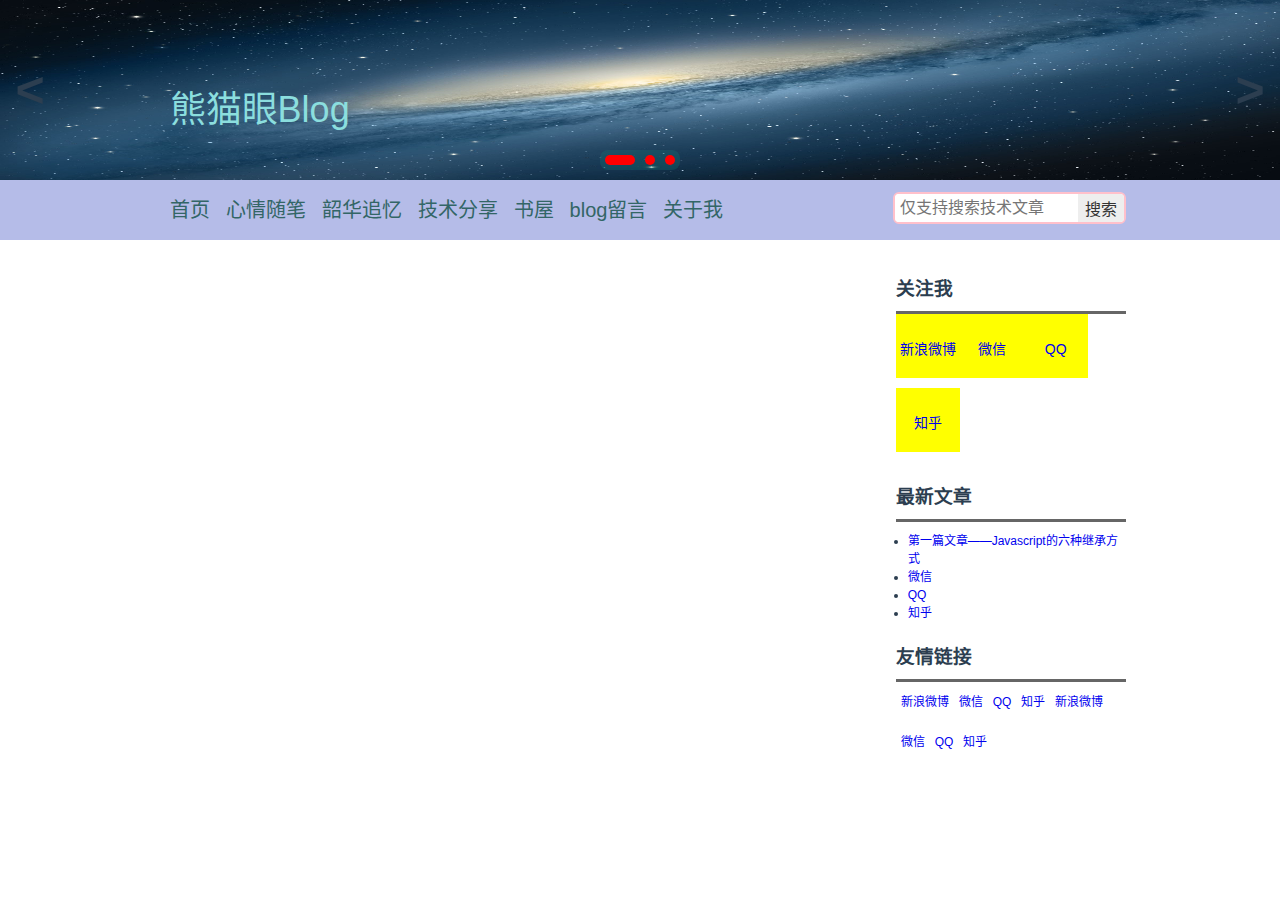
==== index.html @ a123d067 "修改一些bug" ====
<!DOCTYPE html><html lang=zh-CN><head><meta charset=UTF-8><meta name=viewport content="width=device-width,initial-scale=1"><link rel=icon type=image/x-icon href=./static/icon.ico><title>blog-vuecli2@ZHJ</title><link href=./static/css/app.05a6d59d66d9311a0b45367841d2d106.css rel=stylesheet></head><body><div id=app></div><script type=text/javascript src=./static/js/manifest.6767748a2c5e8c2cd80e.js></script><script type=text/javascript src=./static/js/vendor.e4c137744f14e24961be.js></script><script type=text/javascript src=./static/js/app.1bf1640335b9abd7c52a.js></script></body></html>
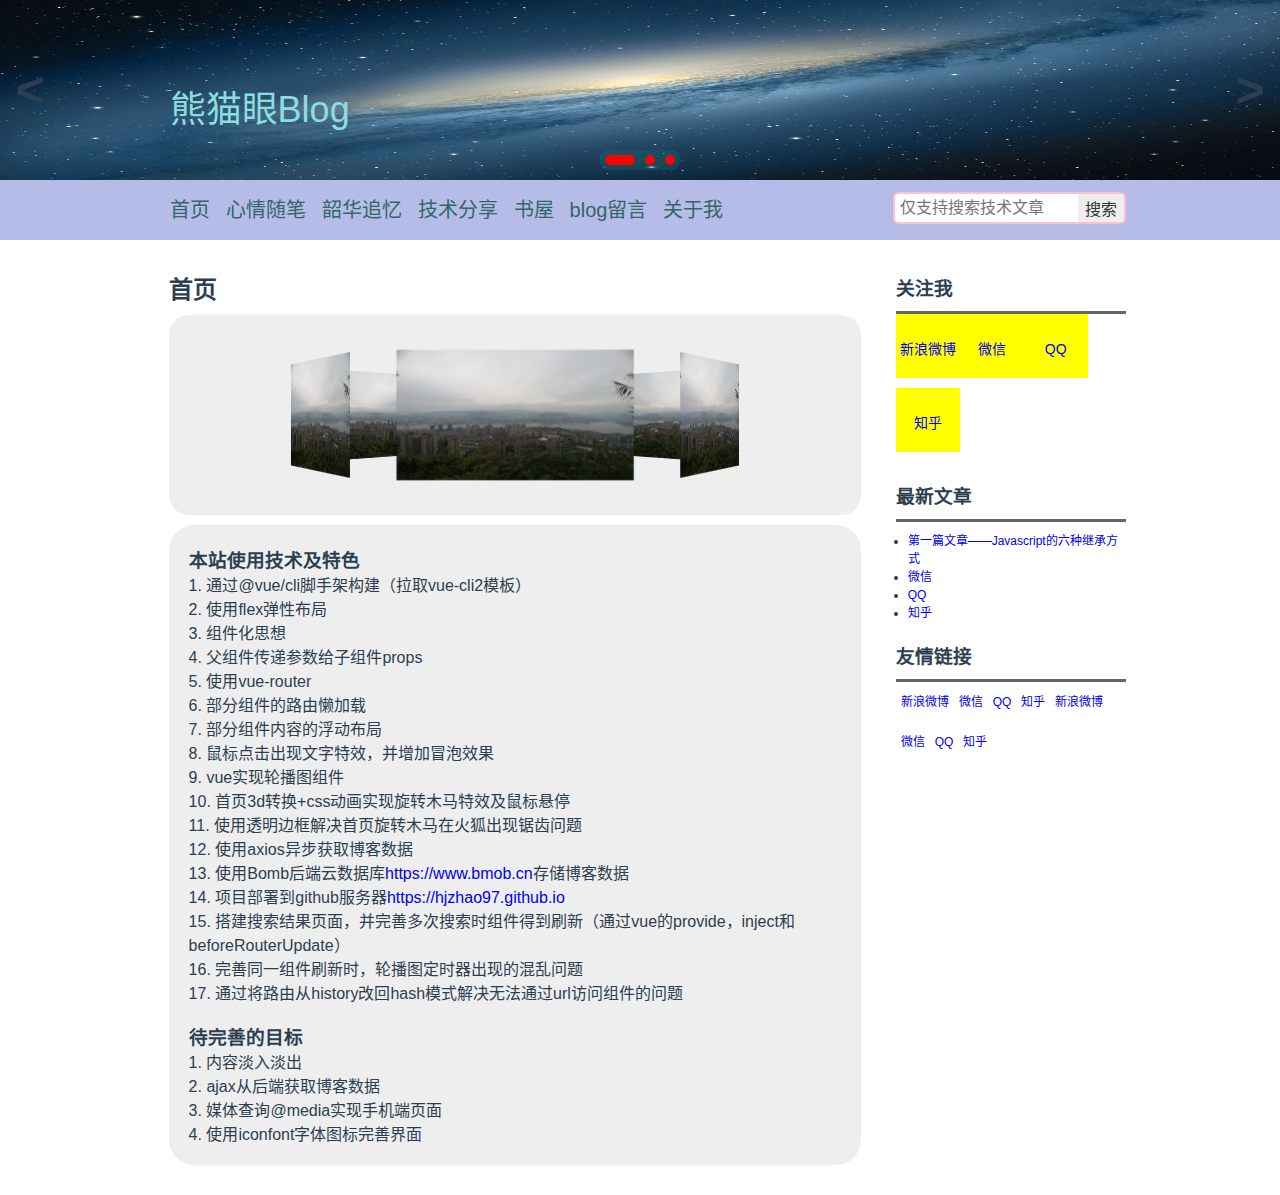
==== commit 09235e37: "进行一些完善" ====
--- a/index.html
+++ b/index.html
@@ -1 +1 @@
-<!DOCTYPE html><html lang=zh-CN><head><meta charset=UTF-8><meta name=viewport content="width=device-width,initial-scale=1"><link rel=icon type=image/x-icon href=./static/icon.ico><title>blog-vuecli2@ZHJ</title><link href=./static/css/app.05a6d59d66d9311a0b45367841d2d106.css rel=stylesheet></head><body><div id=app></div><script type=text/javascript src=./static/js/manifest.6767748a2c5e8c2cd80e.js></script><script type=text/javascript src=./static/js/vendor.e4c137744f14e24961be.js></script><script type=text/javascript src=./static/js/app.1bf1640335b9abd7c52a.js></script></body></html>+<!DOCTYPE html><html lang=zh-CN><head><meta charset=UTF-8><meta name=viewport content="width=device-width,initial-scale=1"><link rel=icon type=image/x-icon href=./static/icon.ico><title>blog-vuecli2@ZHJ</title><link href=./static/css/app.bd5da508435fca1c5da0ab6128aefb0c.css rel=stylesheet></head><body><div id=app></div><script type=text/javascript src=./static/js/manifest.3ad1d5771e9b13dbdad2.js></script><script type=text/javascript src=./static/js/vendor.56eafd926c1927daf9cc.js></script><script type=text/javascript src=./static/js/app.9d96a4f96a55722fc2f2.js></script></body></html>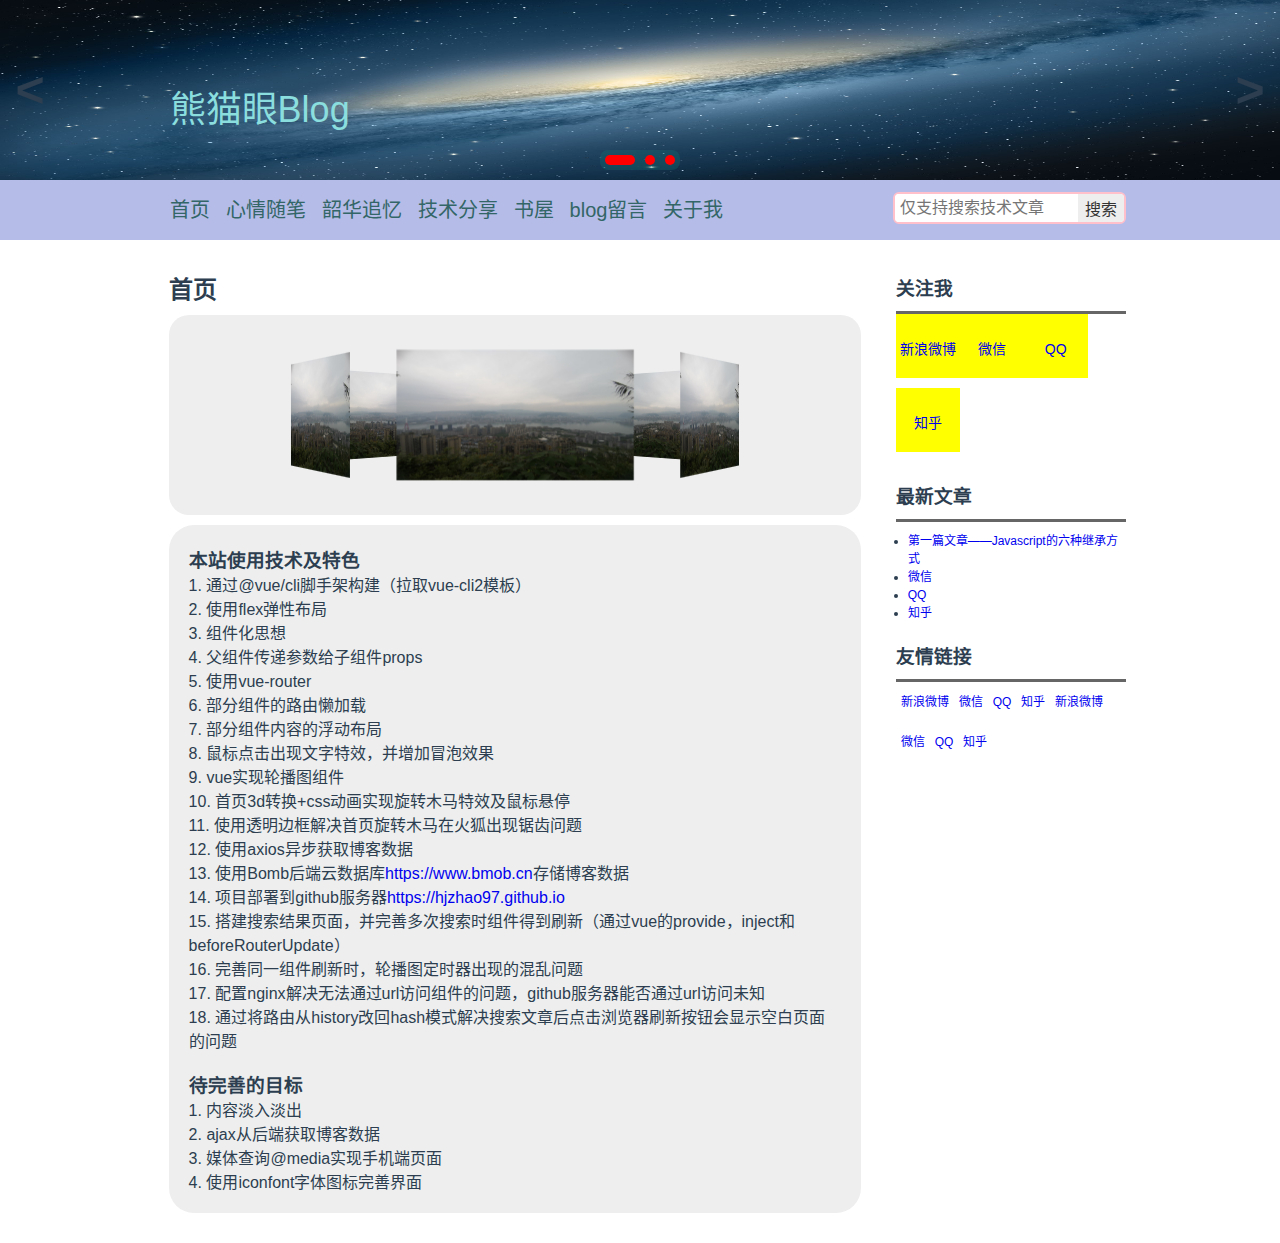
==== commit 8519ebb4: "做了一些改动，增加一些效果" ====
--- a/index.html
+++ b/index.html
@@ -1 +1 @@
-<!DOCTYPE html><html lang=zh-CN><head><meta charset=UTF-8><meta name=viewport content="width=device-width,initial-scale=1"><link rel=icon type=image/x-icon href=./static/icon.ico><title>blog-vuecli2@ZHJ</title><link href=./static/css/app.bd5da508435fca1c5da0ab6128aefb0c.css rel=stylesheet></head><body><div id=app></div><script type=text/javascript src=./static/js/manifest.3ad1d5771e9b13dbdad2.js></script><script type=text/javascript src=./static/js/vendor.56eafd926c1927daf9cc.js></script><script type=text/javascript src=./static/js/app.9d96a4f96a55722fc2f2.js></script></body></html>+<!DOCTYPE html><html lang=zh-CN><head><meta charset=UTF-8><meta name=viewport content="width=device-width,initial-scale=1"><link rel=icon type=image/x-icon href=./static/icon.ico><title>blog-vuecli2@ZHJ</title><link href=./static/css/app.4d0fe920ec488a104077bff55d11753a.css rel=stylesheet></head><body><div id=app></div><script type=text/javascript src=./static/js/manifest.3ad1d5771e9b13dbdad2.js></script><script type=text/javascript src=./static/js/vendor.56eafd926c1927daf9cc.js></script><script type=text/javascript src=./static/js/app.67a76654daa8a793c83a.js></script></body></html>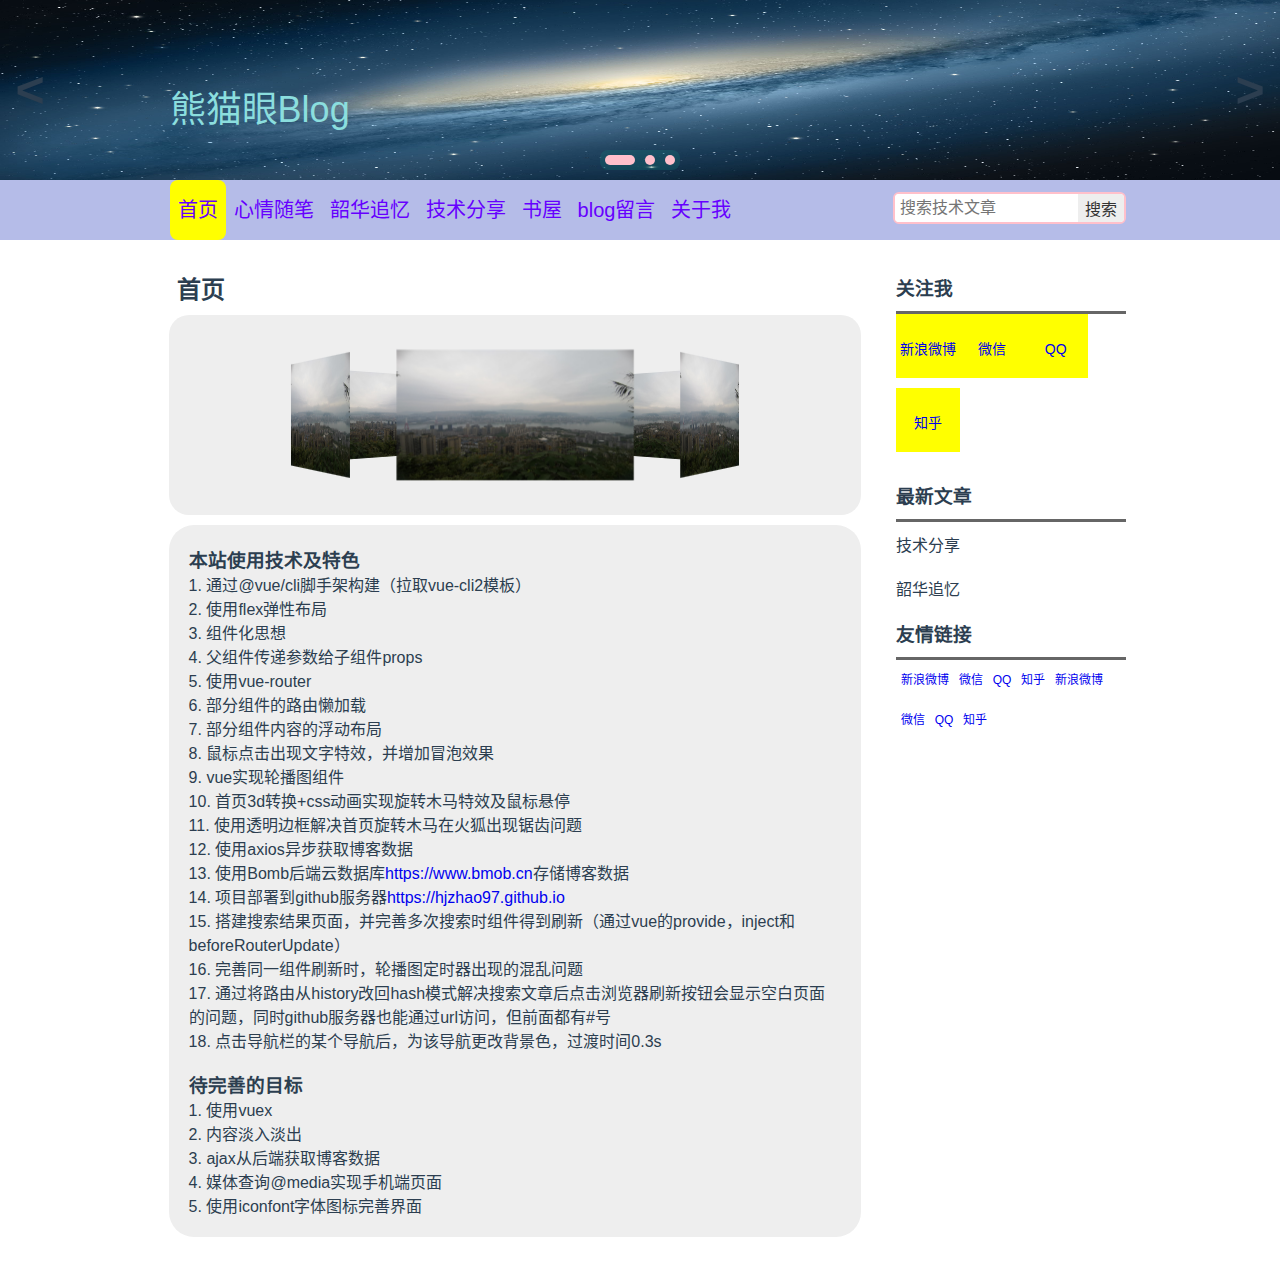
==== commit cb6010ee: "一些优化" ====
--- a/index.html
+++ b/index.html
@@ -1 +1 @@
-<!DOCTYPE html><html lang=zh-CN><head><meta charset=UTF-8><meta name=viewport content="width=device-width,initial-scale=1"><link rel=icon type=image/x-icon href=./static/icon.ico><title>blog-vuecli2@ZHJ</title><link href=./static/css/app.4d0fe920ec488a104077bff55d11753a.css rel=stylesheet></head><body><div id=app></div><script type=text/javascript src=./static/js/manifest.3ad1d5771e9b13dbdad2.js></script><script type=text/javascript src=./static/js/vendor.56eafd926c1927daf9cc.js></script><script type=text/javascript src=./static/js/app.67a76654daa8a793c83a.js></script></body></html>+<!DOCTYPE html><html lang=zh-CN><head><meta charset=UTF-8><meta name=viewport content="width=device-width,initial-scale=1"><link rel=icon type=image/x-icon href=./static/icon.ico><title>blog-vuecli2@ZHJ</title><link href=./static/css/app.920ca8248a5cf46193c2bd97d0c5f1d3.css rel=stylesheet></head><body><div id=app></div><script type=text/javascript src=./static/js/manifest.3ad1d5771e9b13dbdad2.js></script><script type=text/javascript src=./static/js/vendor.56eafd926c1927daf9cc.js></script><script type=text/javascript src=./static/js/app.28a0f2f39fe3fb02aa73.js></script></body></html>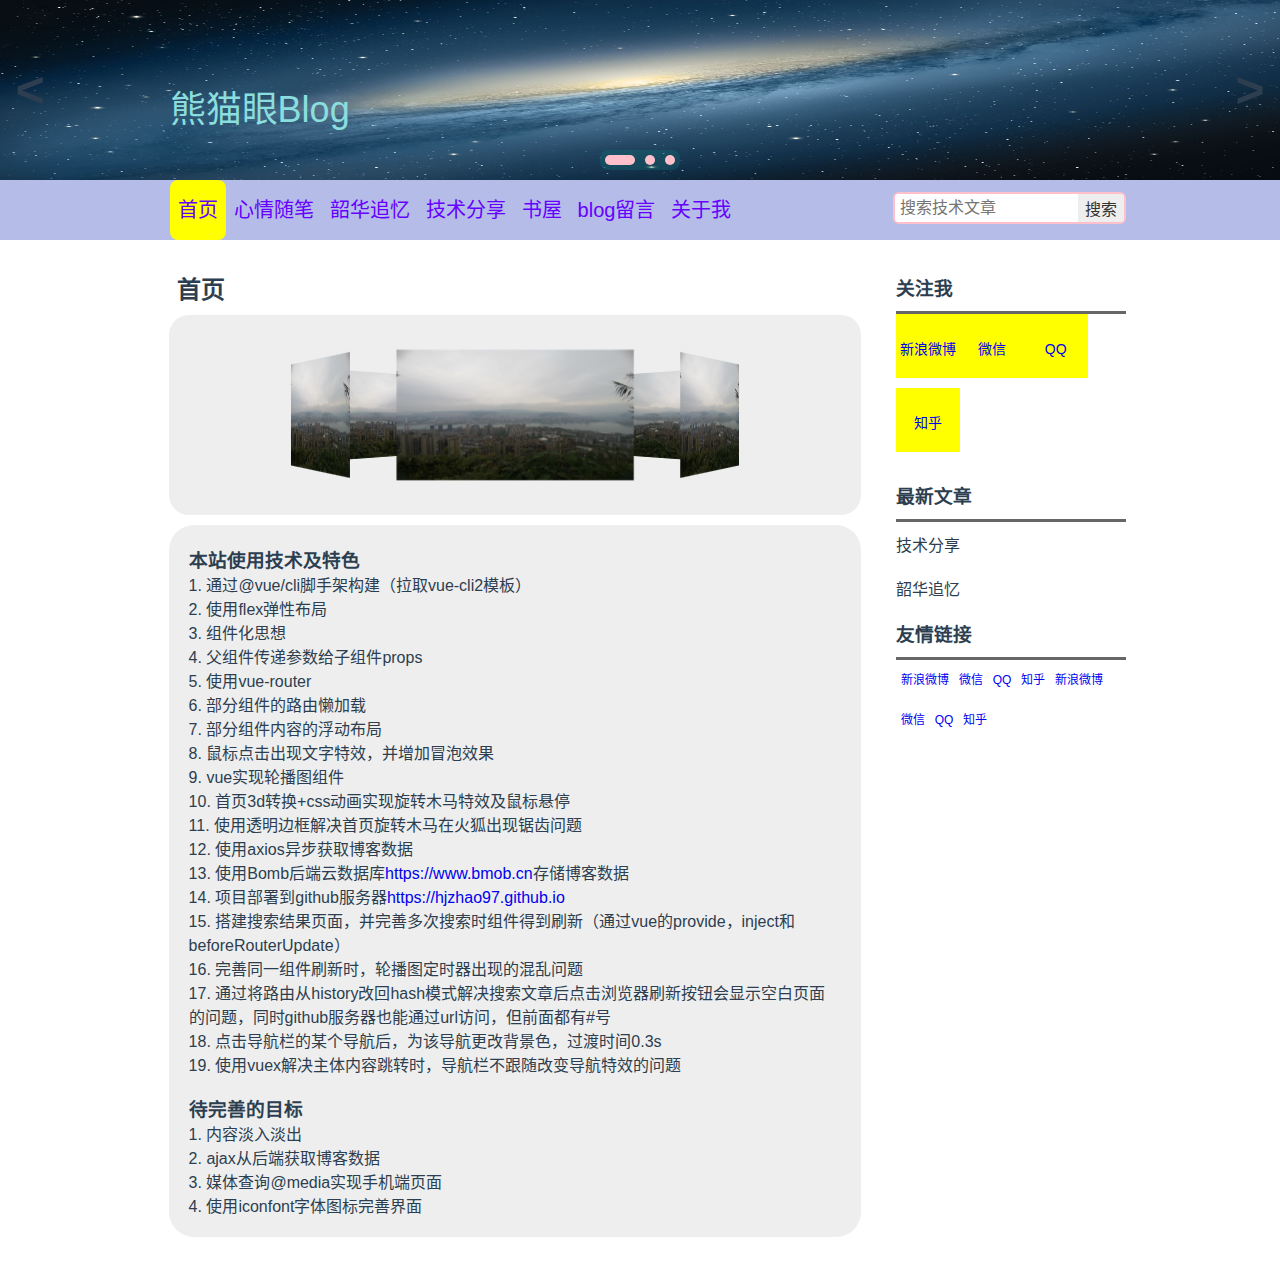
==== commit 9f36859c: "使用vuex，解决导航栏不跟随页面转换特效的bug" ====
--- a/index.html
+++ b/index.html
@@ -1 +1 @@
-<!DOCTYPE html><html lang=zh-CN><head><meta charset=UTF-8><meta name=viewport content="width=device-width,initial-scale=1"><link rel=icon type=image/x-icon href=./static/icon.ico><title>blog-vuecli2@ZHJ</title><link href=./static/css/app.920ca8248a5cf46193c2bd97d0c5f1d3.css rel=stylesheet></head><body><div id=app></div><script type=text/javascript src=./static/js/manifest.3ad1d5771e9b13dbdad2.js></script><script type=text/javascript src=./static/js/vendor.56eafd926c1927daf9cc.js></script><script type=text/javascript src=./static/js/app.28a0f2f39fe3fb02aa73.js></script></body></html>+<!DOCTYPE html><html lang=zh-CN><head><meta charset=UTF-8><meta name=viewport content="width=device-width,initial-scale=1"><link rel=icon type=image/x-icon href=./static/icon.ico><title>blog-vuecli2@ZHJ</title><link href=./static/css/app.9fd9f19385278cedc82edf95868dba95.css rel=stylesheet></head><body><div id=app></div><script type=text/javascript src=./static/js/manifest.3ad1d5771e9b13dbdad2.js></script><script type=text/javascript src=./static/js/vendor.3b90dc7f8353caebf2b8.js></script><script type=text/javascript src=./static/js/app.8a76e0d1ab946e5cd242.js></script></body></html>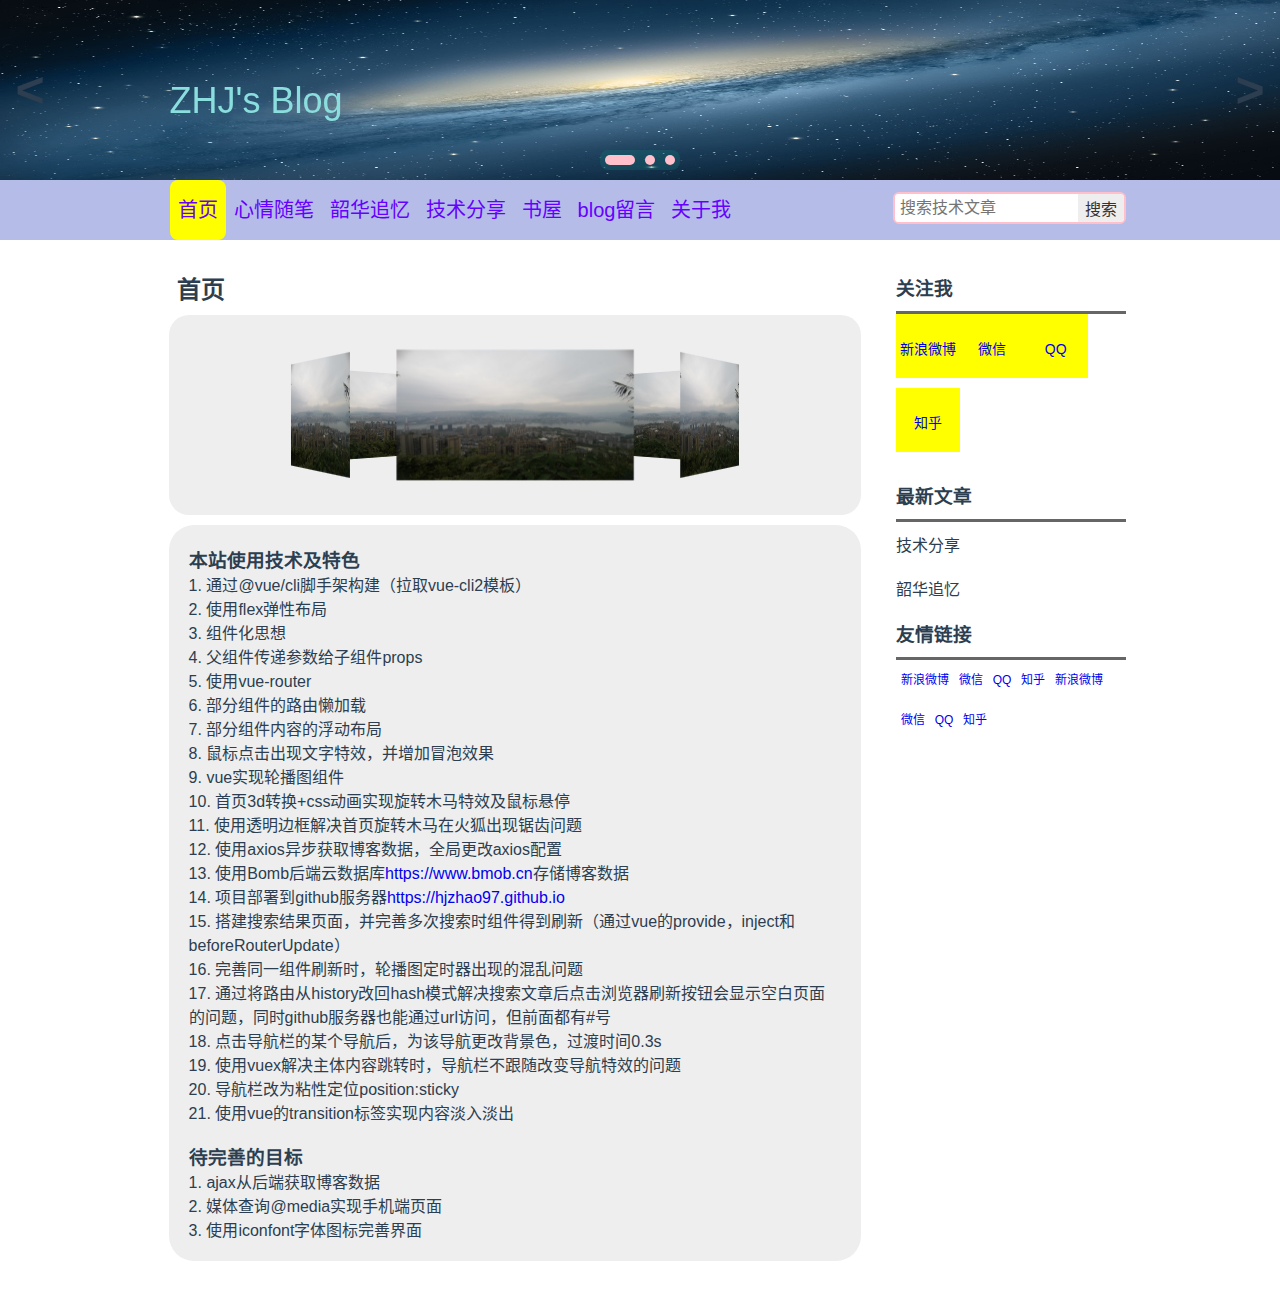
==== commit 4a09e2e0: "导航栏sticky定位，博客主体区域实现内容淡入淡出" ====
--- a/index.html
+++ b/index.html
@@ -1 +1 @@
-<!DOCTYPE html><html lang=zh-CN><head><meta charset=UTF-8><meta name=viewport content="width=device-width,initial-scale=1"><link rel=icon type=image/x-icon href=./static/icon.ico><title>blog-vuecli2@ZHJ</title><link href=./static/css/app.9fd9f19385278cedc82edf95868dba95.css rel=stylesheet></head><body><div id=app></div><script type=text/javascript src=./static/js/manifest.3ad1d5771e9b13dbdad2.js></script><script type=text/javascript src=./static/js/vendor.3b90dc7f8353caebf2b8.js></script><script type=text/javascript src=./static/js/app.8a76e0d1ab946e5cd242.js></script></body></html>+<!DOCTYPE html><html lang=zh-CN><head><meta charset=UTF-8><meta name=viewport content="width=device-width,initial-scale=1"><link rel=icon type=image/x-icon href=./static/icon.ico><title>blog-vuecli2@ZHJ</title><link href=./static/css/app.da322ab2cc426a0b790acc3d9e85f35e.css rel=stylesheet></head><body><div id=app></div><script type=text/javascript src=./static/js/manifest.3ad1d5771e9b13dbdad2.js></script><script type=text/javascript src=./static/js/vendor.3b90dc7f8353caebf2b8.js></script><script type=text/javascript src=./static/js/app.198cfba1ff817f248852.js></script></body></html>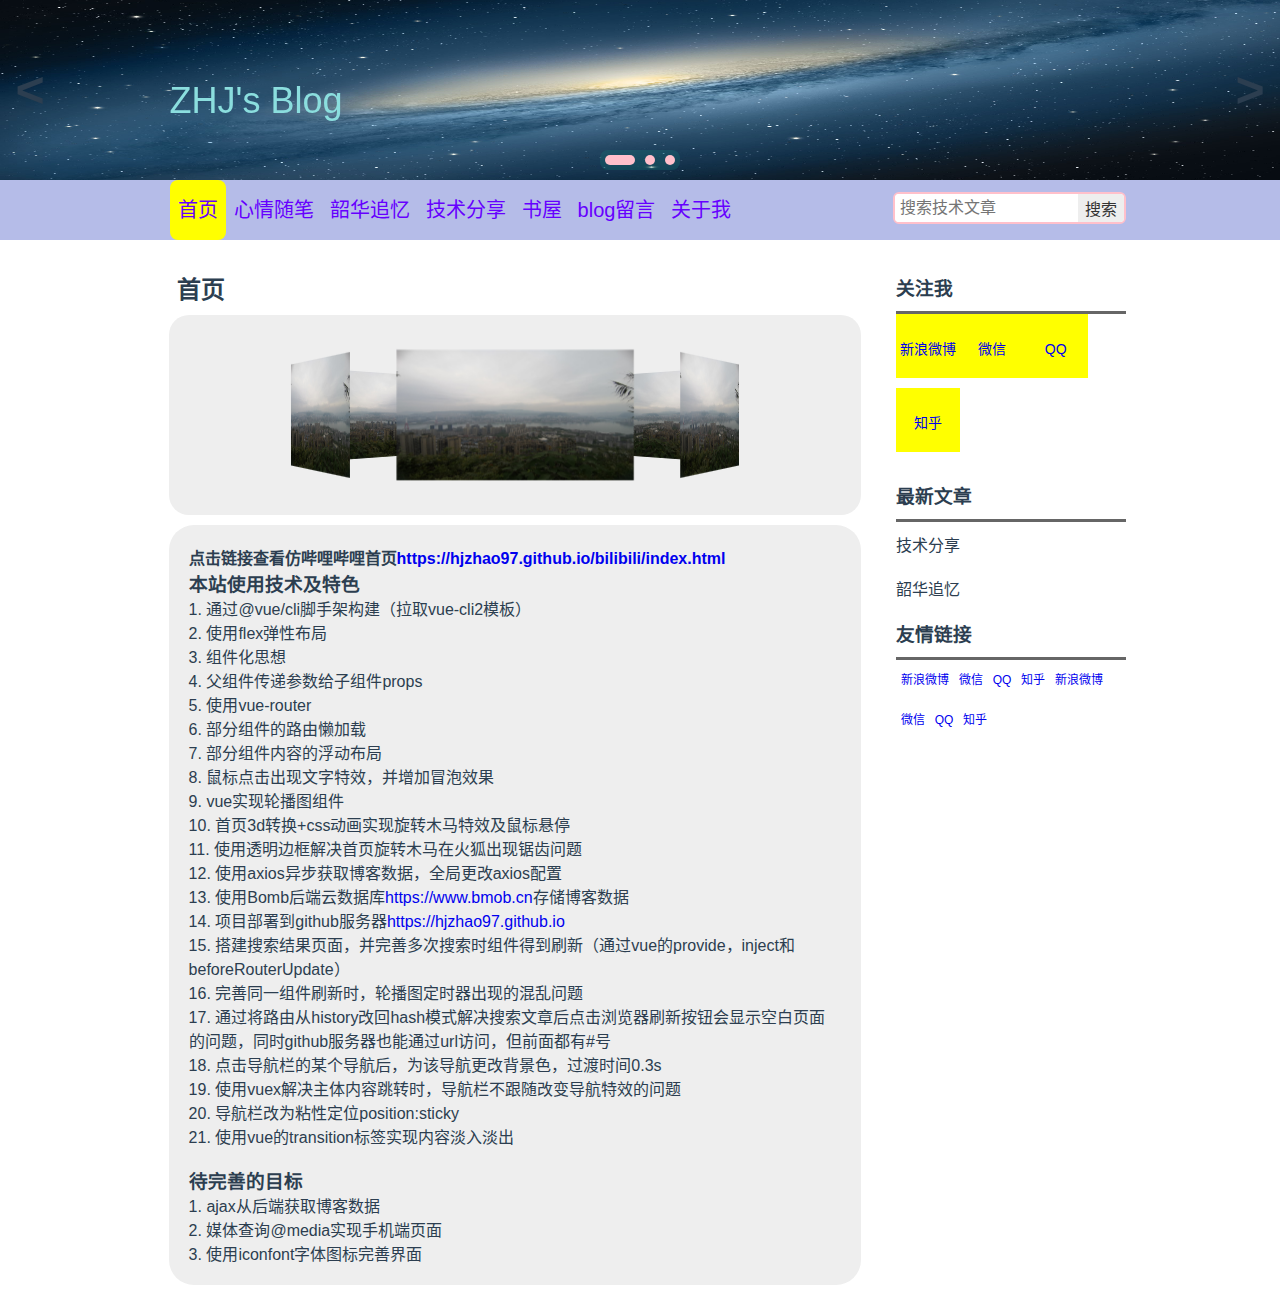
==== commit 760197fb: "做了一些更改" ====
--- a/index.html
+++ b/index.html
@@ -1 +1 @@
-<!DOCTYPE html><html lang=zh-CN><head><meta charset=UTF-8><meta name=viewport content="width=device-width,initial-scale=1"><link rel=icon type=image/x-icon href=./static/icon.ico><title>blog-vuecli2@ZHJ</title><link href=./static/css/app.da322ab2cc426a0b790acc3d9e85f35e.css rel=stylesheet></head><body><div id=app></div><script type=text/javascript src=./static/js/manifest.3ad1d5771e9b13dbdad2.js></script><script type=text/javascript src=./static/js/vendor.3b90dc7f8353caebf2b8.js></script><script type=text/javascript src=./static/js/app.198cfba1ff817f248852.js></script></body></html>+<!DOCTYPE html><html lang=zh-CN><head><meta charset=UTF-8><meta name=viewport content="width=device-width,initial-scale=1"><link rel=icon type=image/x-icon href=./static/icon.ico><title>blog-vuecli2@ZHJ</title><link href=./static/css/app.2d15b9cbaa7aba99e8224156fa8b9bce.css rel=stylesheet></head><body><div id=app></div><script type=text/javascript src=./static/js/manifest.3ad1d5771e9b13dbdad2.js></script><script type=text/javascript src=./static/js/vendor.3b90dc7f8353caebf2b8.js></script><script type=text/javascript src=./static/js/app.e0886b58d20abf949c39.js></script></body></html>